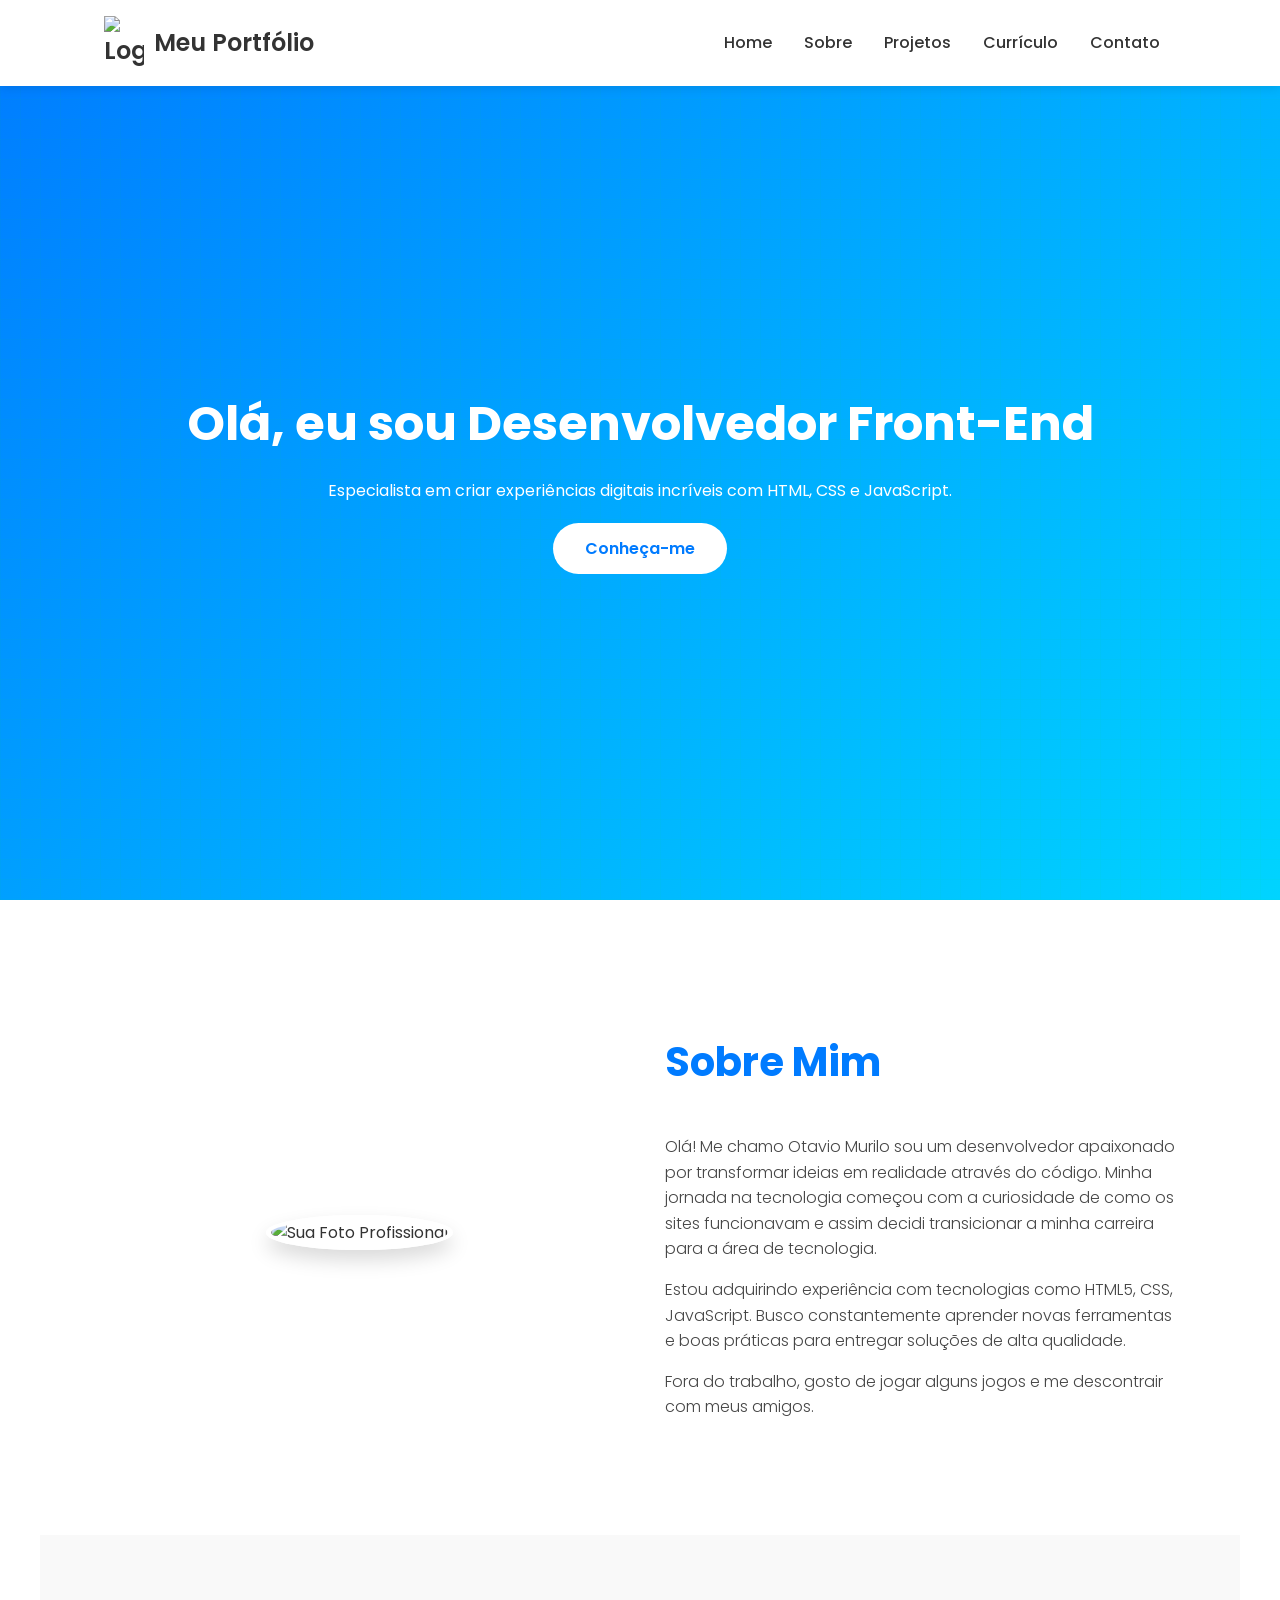
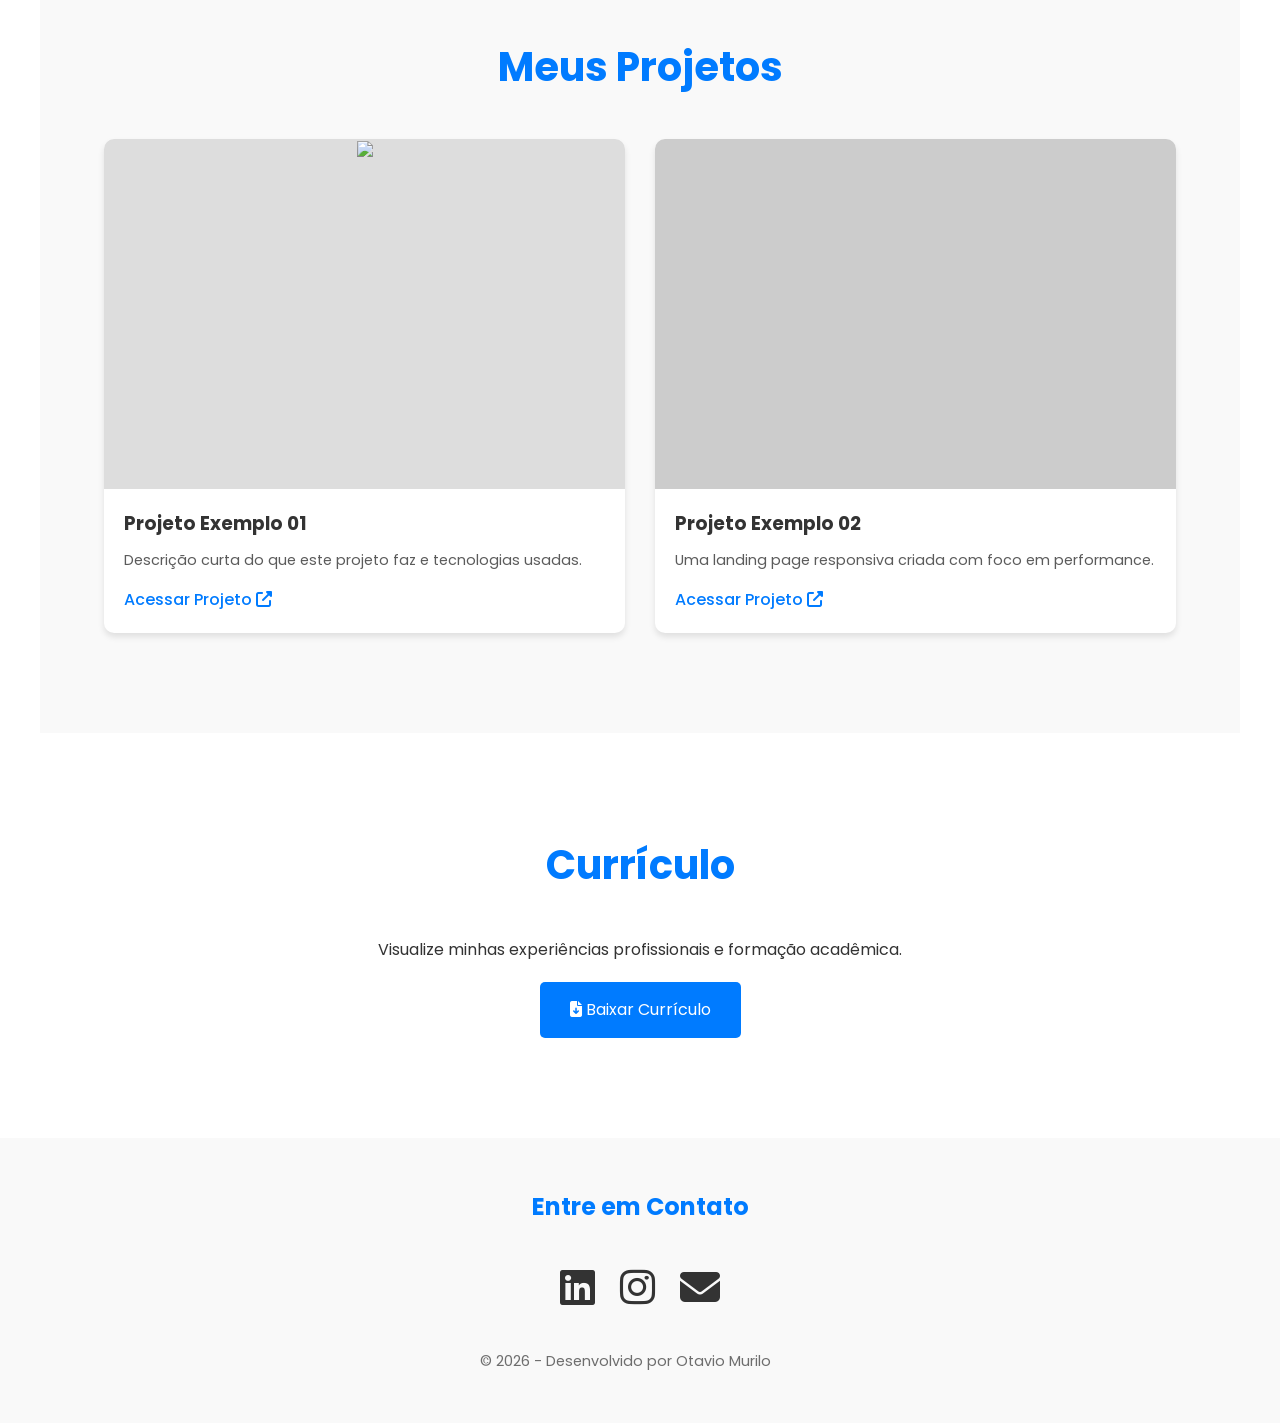
==== index.html @ 80a5a87d "Add files via upload" ====
<!DOCTYPE html>
<html lang="pt-br">

<head>
    <meta charset="UTF-8">
    <meta name="viewport" content="width=device-width, initial-scale=1.0">
    <title>Meu Portfólio Profissional</title>
    <link rel="stylesheet" href="style.css">
    <link rel="stylesheet" href="https://cdnjs.cloudflare.com/ajax/libs/font-awesome/6.4.0/css/all.min.css">
    <link href="https://fonts.googleapis.com/css2?family=Poppins:wght@300;400;600&display=swap" rel="stylesheet">
</head>

<body>
    <header>
        <nav>
            <div class="logo">
                <img src="log.png" alt="Logo">
                <span>Meu Portfólio</span>
            </div>
            <ul class="nav-links">
                <li><a href="#home">Home</a></li>
                <li><a href="#sobre-mim">Sobre</a></li>
                <li><a href="#projetos">Projetos</a></li>
                <li><a href="#curriculo">Currículo</a></li>
                <li><a href="#contato">Contato</a></li>
            </ul>
            <div class="menu-toggle" id="mobile-menu">
                <i class="fas fa-bars"></i>
            </div>
        </nav>
    </header>

    <section id="home" class="hero">
        <div class="code-animation"></div>

        <div class="hero-content">
            <h1>Olá, eu sou Desenvolvedor Front-End</h1>
            <p>Especialista em criar experiências digitais incríveis com HTML, CSS e JavaScript.</p>
            <a href="#sobre-mim" class="btn">Conheça-me</a>
        </div>
    </section>

    <section id="sobre-mim" class="section sobre-container">
        <div class="sobre-content">
            <div class="sobre-foto">
                <img src="img.png" alt="Sua Foto Profissional">
            </div>
            <div class="sobre-texto">
                <h2>Sobre Mim</h2>
                <p>Olá! Me chamo Otavio Murilo sou um desenvolvedor apaixonado por transformar ideias em realidade
                    através do código. Minha jornada na tecnologia começou com a curiosidade de como os sites
                    funcionavam e assim decidi transicionar a minha carreira para a área de tecnologia.</p>
                <p>Estou adquirindo experiência com tecnologias como HTML5, CSS, JavaScript. Busco constantemente
                    aprender novas ferramentas e boas práticas para entregar soluções de alta qualidade.</p>
                <p>Fora do trabalho, gosto de jogar alguns jogos e me descontrair com meus amigos.</p>
            </div>
        </div>
    </section>

    <section id="projetos" class="section bg-light">
        <h2>Meus Projetos</h2>
        <div class="project-grid">
            <div class="project-card">
                <div class="project-img" style="background-color: #ddd;"> <img src="projeto-imagem.png"> </div>
                <div class="project-info">
                    <h3>Projeto Exemplo 01</h3>
                    <p>Descrição curta do que este projeto faz e tecnologias usadas.</p>
                    <a href="./fic.html" target="_blank">Acessar Projeto <i class="fas fa-external-link-alt"></i></a>
                </div>
            </div>
            <div class="project-card">
                <div class="project-img" style="background-color: #ccc;"></div>
                <div class="project-info">
                    <h3>Projeto Exemplo 02</h3>
                    <p>Uma landing page responsiva criada com foco em performance.</p>
                    <a href="#" target="_blank">Acessar Projeto <i class="fas fa-external-link-alt"></i></a>
                </div>
            </div>
        </div>
    </section>

    <section id="curriculo" class="section">
        <h2>Currículo</h2>
        <div class="cv-container">
            <p>Visualize minhas experiências profissionais e formação acadêmica.</p>
            <a href="Curriculo OTÁVIO MURILO MOREIRA DE PINHO - Front.docx" download class="btn-cv">
                <i class="fas fa-file-download"></i> Baixar Currículo 
            </a>
        </div>
    </section>

    <footer id="contato">
        <div class="contact">
            <h2>Entre em Contato</h2>
            <div class="social-icons">
                <a href="https://www.linkedin.com/in/otavio-murilo-bb7b16271/" target="_blank" title="LinkedIn" class="icon-linkedin"><i
                        class="fab fa-linkedin"></i></a>
                <a href="https://www.instagram.com/murilo.otavioo/" target="_blank" title="Instagram" class="icon-instagram"><i
                        class="fab fa-instagram"></i></a>
                <a href="otaviomurilo00@hotmail.com" title="E-mail" class="icon-email"><i
                        class="fas fa-envelope"></i></a>
            </div>
        </div>
        <p>&copy; 2026 - Desenvolvido por Otavio Murilo <span class="flag-br"></span></p>
    </footer>   

    <script src="script.js"></script>
</body>

</html>
---- style.css ----
/* ========================================= */
/* 1. VARIÁVEIS DE COR E CONFIGURAÇÕES GERAIS */
/* ========================================= */
:root {
    /* Modo Claro (Padrão) */
    --bg-color: #ffffff;
    --bg-accent: #f9f9f9; /* bg-light */
    --text-color: #333333;
    --header-bg: #ffffff;
    --bg-collor: #000000;
    --card-bg: #ffffff;
    --accent-color: #007bff; /* Azul padrão */
    --icon-color: #333333; /* Cor inicial dos ícones */
}



* {
    margin: 0;
    padding: 0;
    box-sizing: border-box;
    font-family: 'Poppins', sans-serif;
    scroll-behavior: smooth;
}
.logo {
  display: flex;
  align-items: center;
  gap: 10px;
  font-weight: bold;
  font-size: 20px;
}

.logo img {
  width: 40px;
  height: auto;
}

body {
    line-height: 1.6;
    background-color: var(--bg-color);
    color: var(--text-color);
    transition: background-color 0.3s ease, color 0.3s ease;
}

/* ========================================= */
/* 2. HEADER E NAVEGAÇÃO                  */
/* ========================================= */
header {
    background-color: var(--header-bg);
    box-shadow: 0 2px 10px rgba(0,0,0,0.1);
    position: fixed;
    width: 100%;
    z-index: 1000;
    transition: background-color 0.3s ease;
}

nav {
    display: flex;
    justify-content: space-between;
    align-items: center;
    padding: 1rem 5%;
    max-width: 1200px;
    margin: 0 auto;
}

.logo {
    font-size: 1.5rem;
    font-weight: 600;
    color: var(--text-color);
}

.nav-links {
    display: flex;
    list-style: none;
}

.nav-links li a {
    text-decoration: none;
    color: var(--text-color);
    padding: 0.5rem 1rem;
    font-weight: 500;
    transition: 0.3s;
}

.nav-links li a:hover {
    color: var(--accent-color);
}

.menu-toggle { display: none; cursor: pointer; font-size: 1.5rem; color: var(--text-color); }

/* ========================================= */
/* 3. HERO SECTION E ANIMAÇÃO             */
/* ========================================= */
.hero {
    height: 100vh;
    /* Gradiente original */
    background: linear-gradient(135deg, #007bff 0%, #00d4ff 100%);
    color: rgb(255, 255, 255);
    display: flex;
    align-items: center;
    justify-content: center;
    text-align: center;
    padding-top: 60px;
    position: relative; /* Necessário para a animação */
    overflow: hidden;
}

/* Animação de fundo (Matrix/Código) */
.code-animation {
    position: absolute;
    top: 0;
    left: 0;
    width: 100%;
    height: 100%;
    background-image: linear-gradient(0deg, rgba(0, 255, 0, 0.1) 1px, transparent 1px),
                      linear-gradient(90deg, rgba(0, 255, 0, 0.1) 1px, transparent 1px);
    background-size: 20px 20px;
    opacity: 0.3;
    animation: matrix-fade 10s infinite linear;
}

@keyframes matrix-fade {
    0% { background-position: 0% 0%; }
    100% { background-position: 0% 100%; }
}

.hero-content {
    z-index: 1; /* Garante que o texto fique acima da animação */
}

.hero h1 { font-size: 3rem; margin-bottom: 15px; }

.btn {
    display: inline-block;
    background: #fff;
    color: #007bff;
    padding: 0.8rem 2rem;
    border-radius: 50px;
    text-decoration: none;
    margin-top: 20px;
    font-weight: 600;
    transition: 0.3s;
}

.btn:hover {
    transform: translateY(-3px);
    box-shadow: 0 5px 15px rgba(0,0,0,0.2);
}

/* ========================================= */
/* 4. SEÇÕES GERAIS E SOBRE MIM           */
/* ========================================= */
.section {
    padding: 100px 5%;
    max-width: 1200px;
    margin: 0 auto;
    text-align: center;
}

.section h2 { margin-bottom: 40px; font-size: 2.5rem; color: var(--accent-color); }

.bg-light { background-color: var(--bg-accent); }

.sobre-container { text-align: left; }

.sobre-content {
    display: flex;
    align-items: center;
    gap: 50px;
    margin-top: 30px;
}

.sobre-foto { flex: 1; display: flex; justify-content: center; }

.sobre-foto img {
    max-width: 300px;
    height: auto;
    border-radius: 50%;
    box-shadow: 0 10px 20px rgba(0,0,0,0.15);
    border: 5px solid white;
}

.sobre-texto { flex: 1; }

.sobre-texto p { margin-bottom: 15px; color: var(--text-color); font-weight: 300; opacity: 0.9; }

/* ========================================= */
/* 5. PROJETOS E CURRÍCULO                */
/* ========================================= */
.project-grid {
    display: grid;
    grid-template-columns: repeat(auto-fit, minmax(280px, 1fr));
    gap: 30px;
}

.project-card {
    background: var(--card-bg);
    border-radius: 10px;
    overflow: hidden;
    box-shadow: 0 4px 6px rgba(0,0,0,0.1);
    transition: 0.5s, background-color 0.5s ease;
}

.project-card:hover { transform: translateY(-10px); }

.project-img { 
    height: 350px; 
    object-fit: cover;
    width: 100%;
}

.project-info { 
    padding: 20px; 
    text-align: left; 
}

.project-info h3 { color: var(--text-color); margin-bottom: 10px; }
.project-info p { color: var(--text-color); opacity: 0.8; font-size: 0.9rem; margin-bottom: 15px; }
.project-info a { color: var(--accent-color); text-decoration: none; font-weight: 500; }

.btn-cv {
    display: inline-block;
    padding: 15px 30px;
    background-color: var(--accent-color);
    color: white;
    text-decoration: none;
    border-radius: 5px;
    margin-top: 20px;
    transition: 0.3s;
}
.btn-cv:hover { opacity: 0.8; }

/* ========================================= */
/* 6. FOOTER E ÍCONES COLORIDOS           */
/* ========================================= */
footer {
    padding: 50px 5%;
    text-align: center;
    background-color: var(--bg-accent);
    transition: background-color 0.3s ease;
}

.contact h2 { color: var(--accent-color); }

.social-icons {
    margin: 30px 0;
    display: flex;
    justify-content: center;
    gap: 25px;
}

.social-icons a {
    font-size: 2.5rem;
    color: var(--icon-color); /* Cor base */
    transition: 0.3s, color 0.3s ease;
}

/* Cores específicas no HOVER */
.social-icons a.icon-linkedin:hover { color: #0077b5; } /* Azul LinkedIn */
.social-icons a.icon-instagram:hover { color: #e4405f; } /* Rosa Instagram */
.social-icons a.icon-email:hover { color: #ea4335; }     /* Vermelho Gmail */

footer p { color: var(--text-color); font-size: 0.9rem; opacity: 0.7; margin-top: 20px; }

/* Bandeira do Brasil */
.flag-br {
    display: inline-block;
    width: 20px;
    height: 14px;
    background-image: url('https://upload.wikimedia.org/wikipedia/commons/0/05/Flag_of_Brazil.svg');
    background-size: cover;
    margin-left: 5px;
    vertical-align: middle;
}
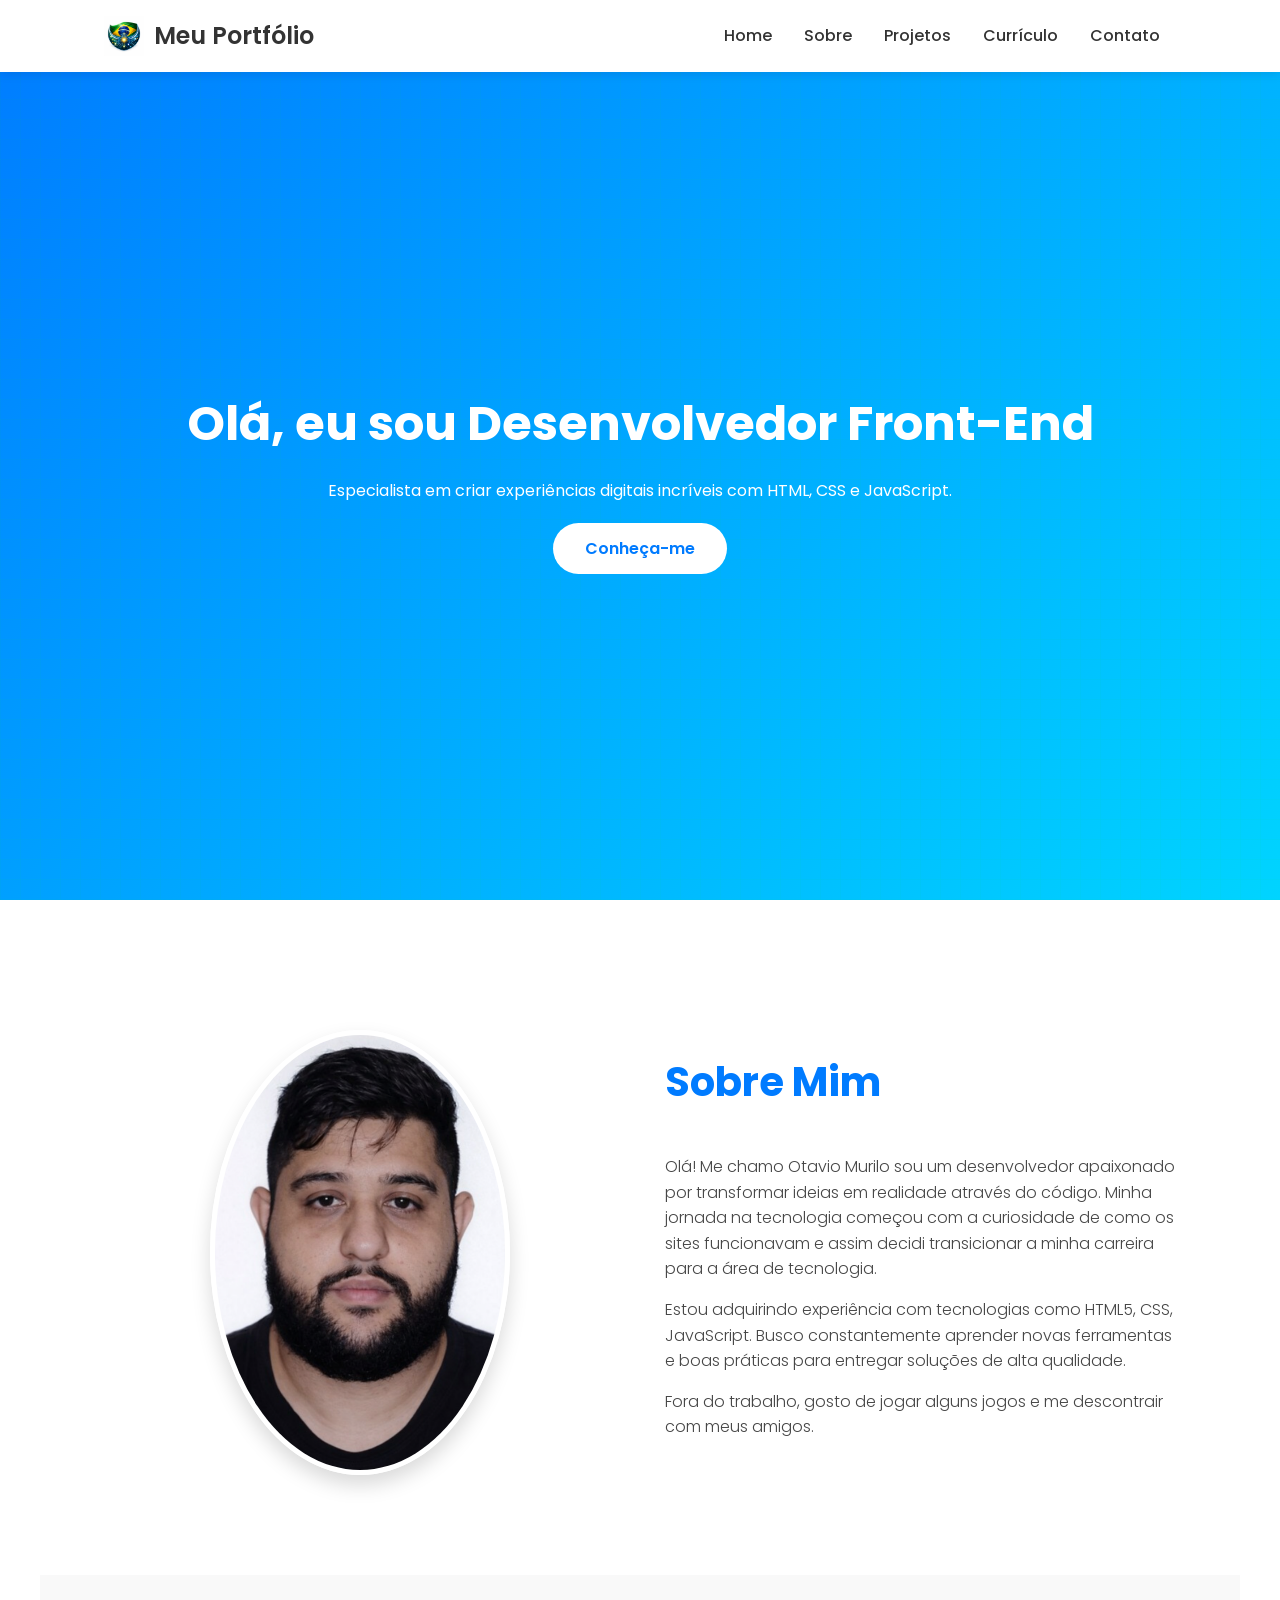
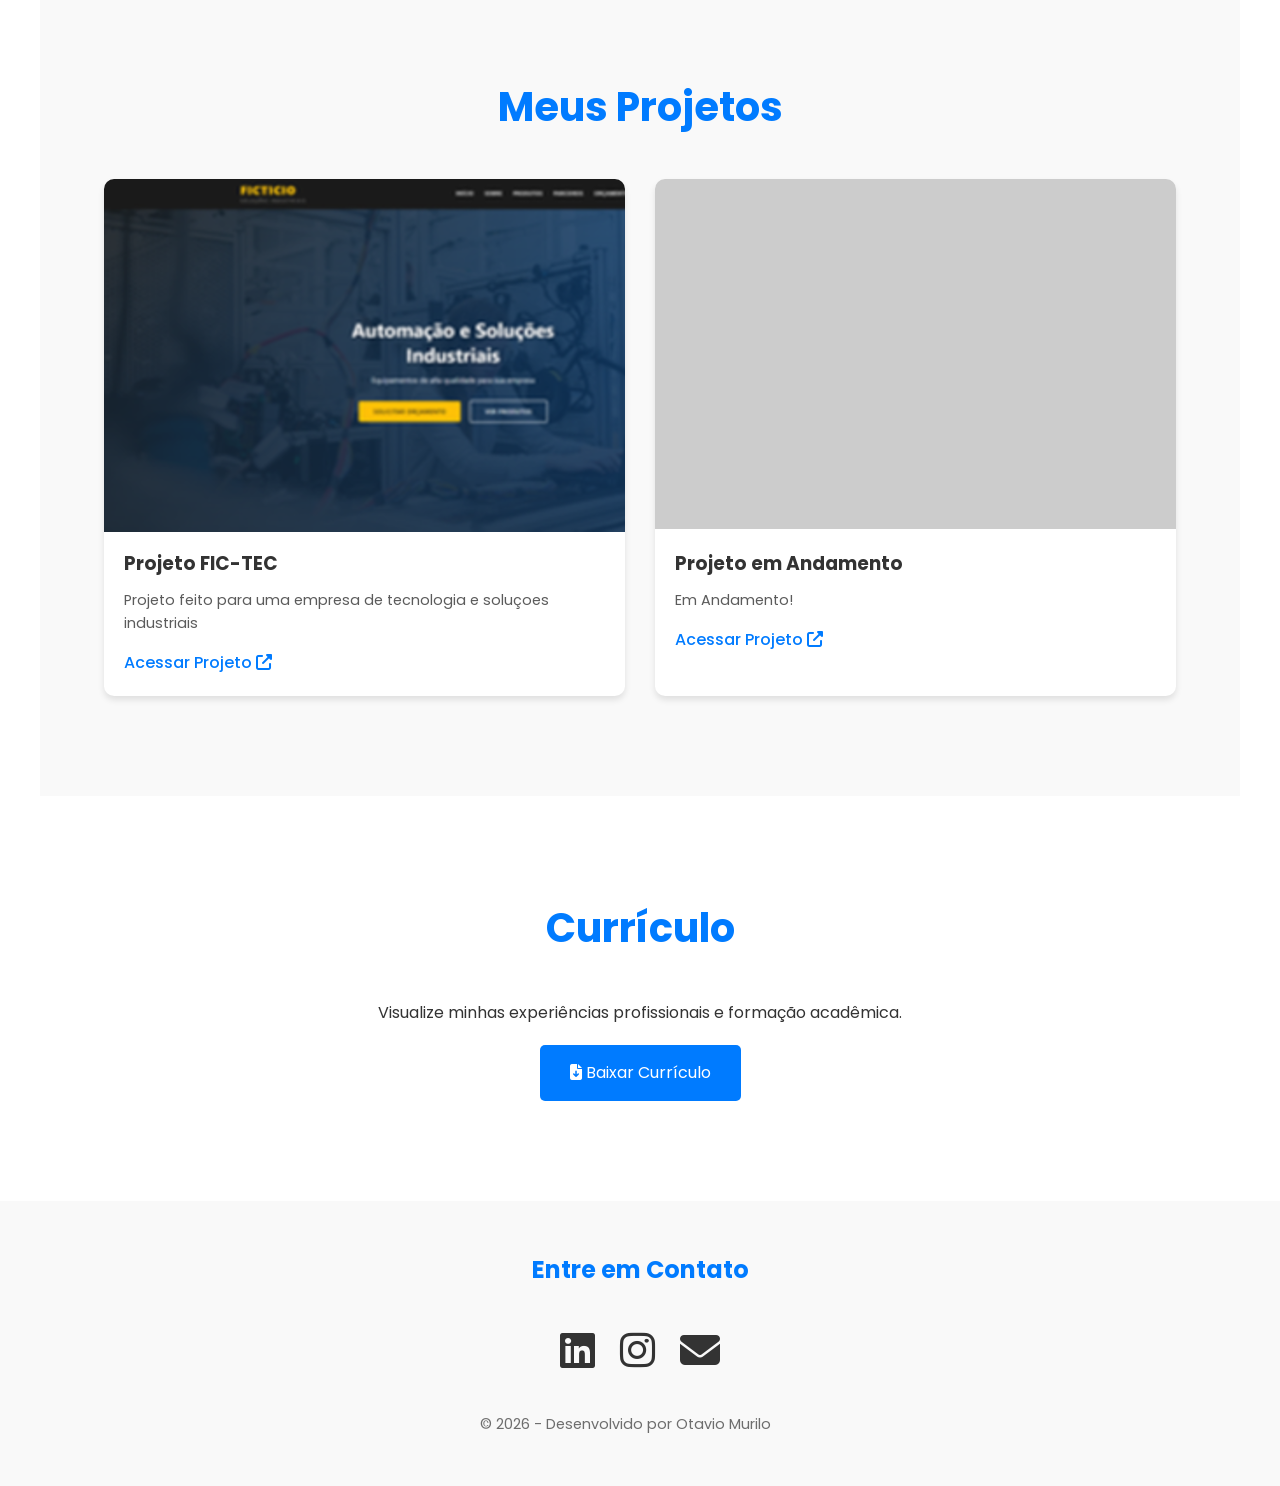
==== commit b0117c74: "Update index.html" ====
--- a/index.html
+++ b/index.html
@@ -63,16 +63,16 @@
             <div class="project-card">
                 <div class="project-img" style="background-color: #ddd;"> <img src="projeto-imagem.png"> </div>
                 <div class="project-info">
-                    <h3>Projeto Exemplo 01</h3>
-                    <p>Descrição curta do que este projeto faz e tecnologias usadas.</p>
+                    <h3>Projeto FIC-TEC</h3>
+                    <p>Projeto feito para uma empresa de tecnologia e soluçoes industriais</p>
                     <a href="./fic.html" target="_blank">Acessar Projeto <i class="fas fa-external-link-alt"></i></a>
                 </div>
             </div>
             <div class="project-card">
                 <div class="project-img" style="background-color: #ccc;"></div>
                 <div class="project-info">
-                    <h3>Projeto Exemplo 02</h3>
-                    <p>Uma landing page responsiva criada com foco em performance.</p>
+                    <h3>Projeto em Andamento</h3>
+                    <p>Em Andamento!</p>
                     <a href="#" target="_blank">Acessar Projeto <i class="fas fa-external-link-alt"></i></a>
                 </div>
             </div>
@@ -107,4 +107,4 @@
     <script src="script.js"></script>
 </body>
 
-</html>+</html>
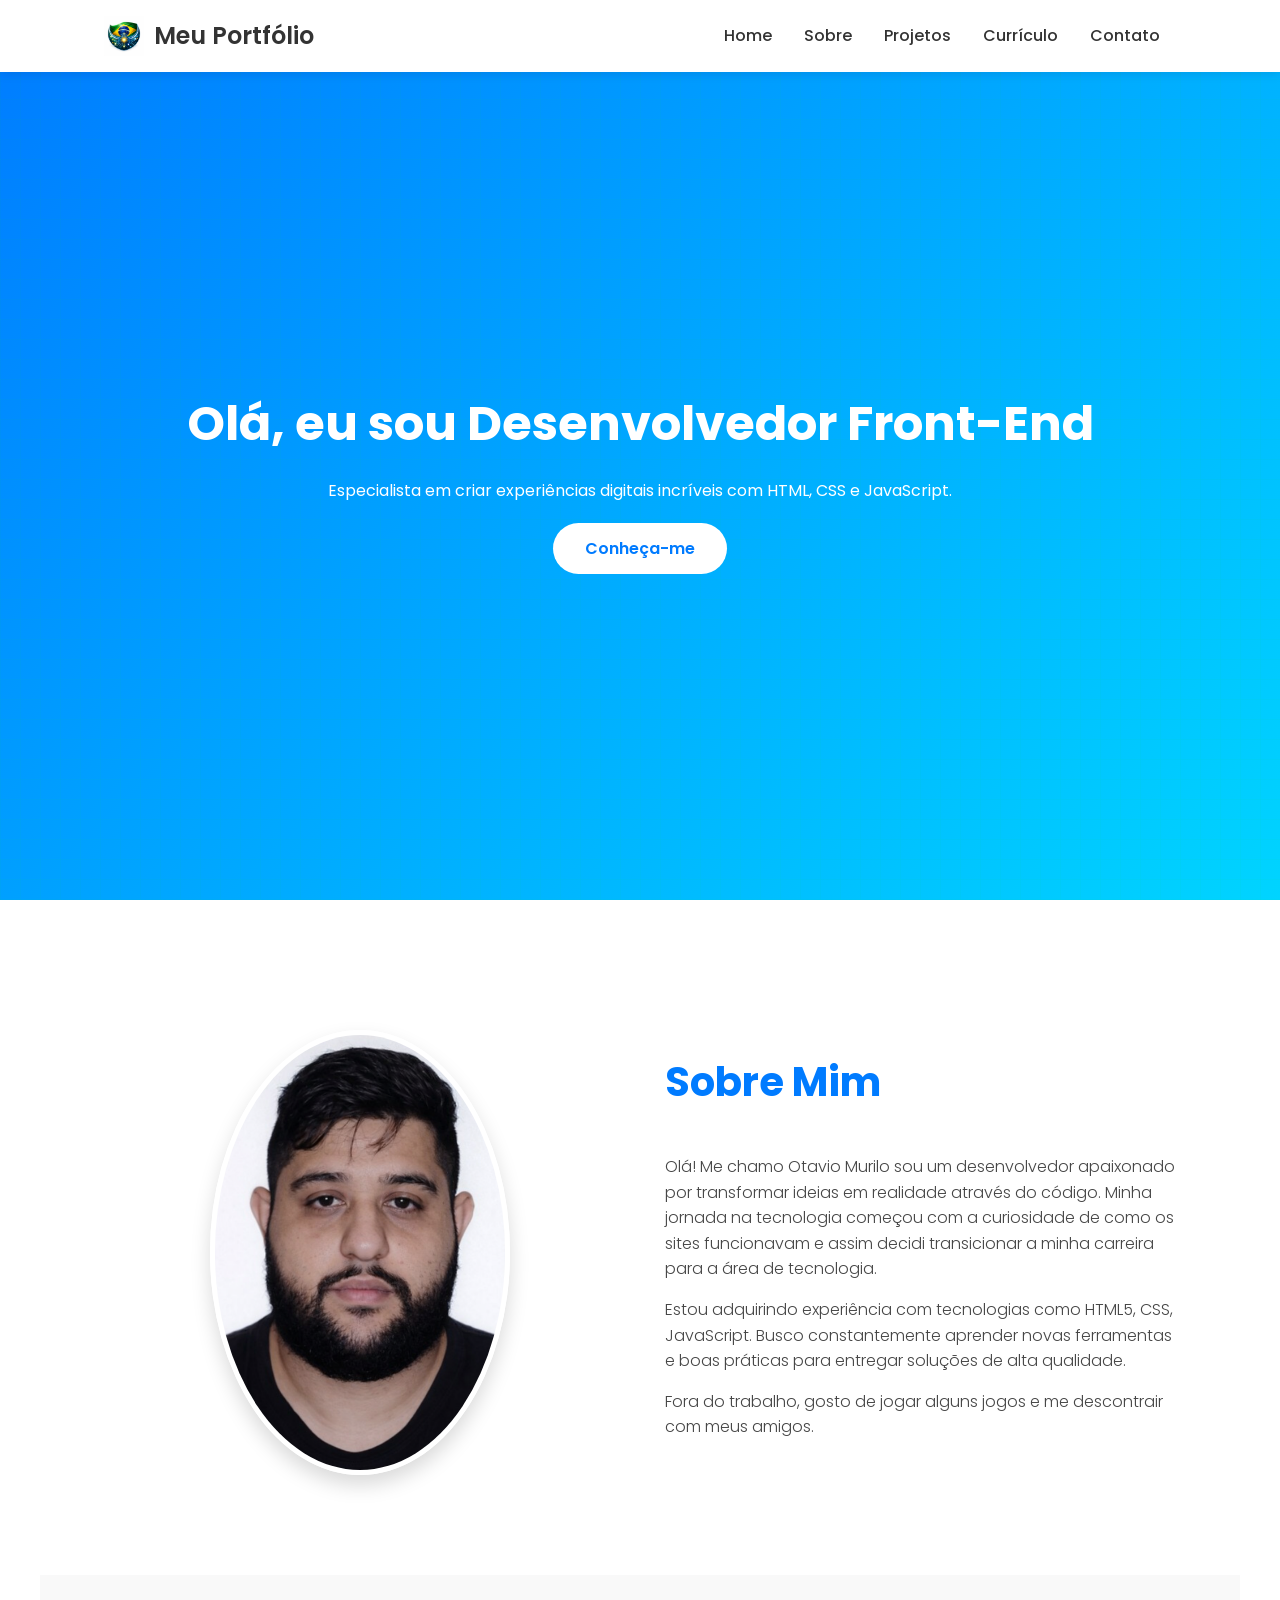
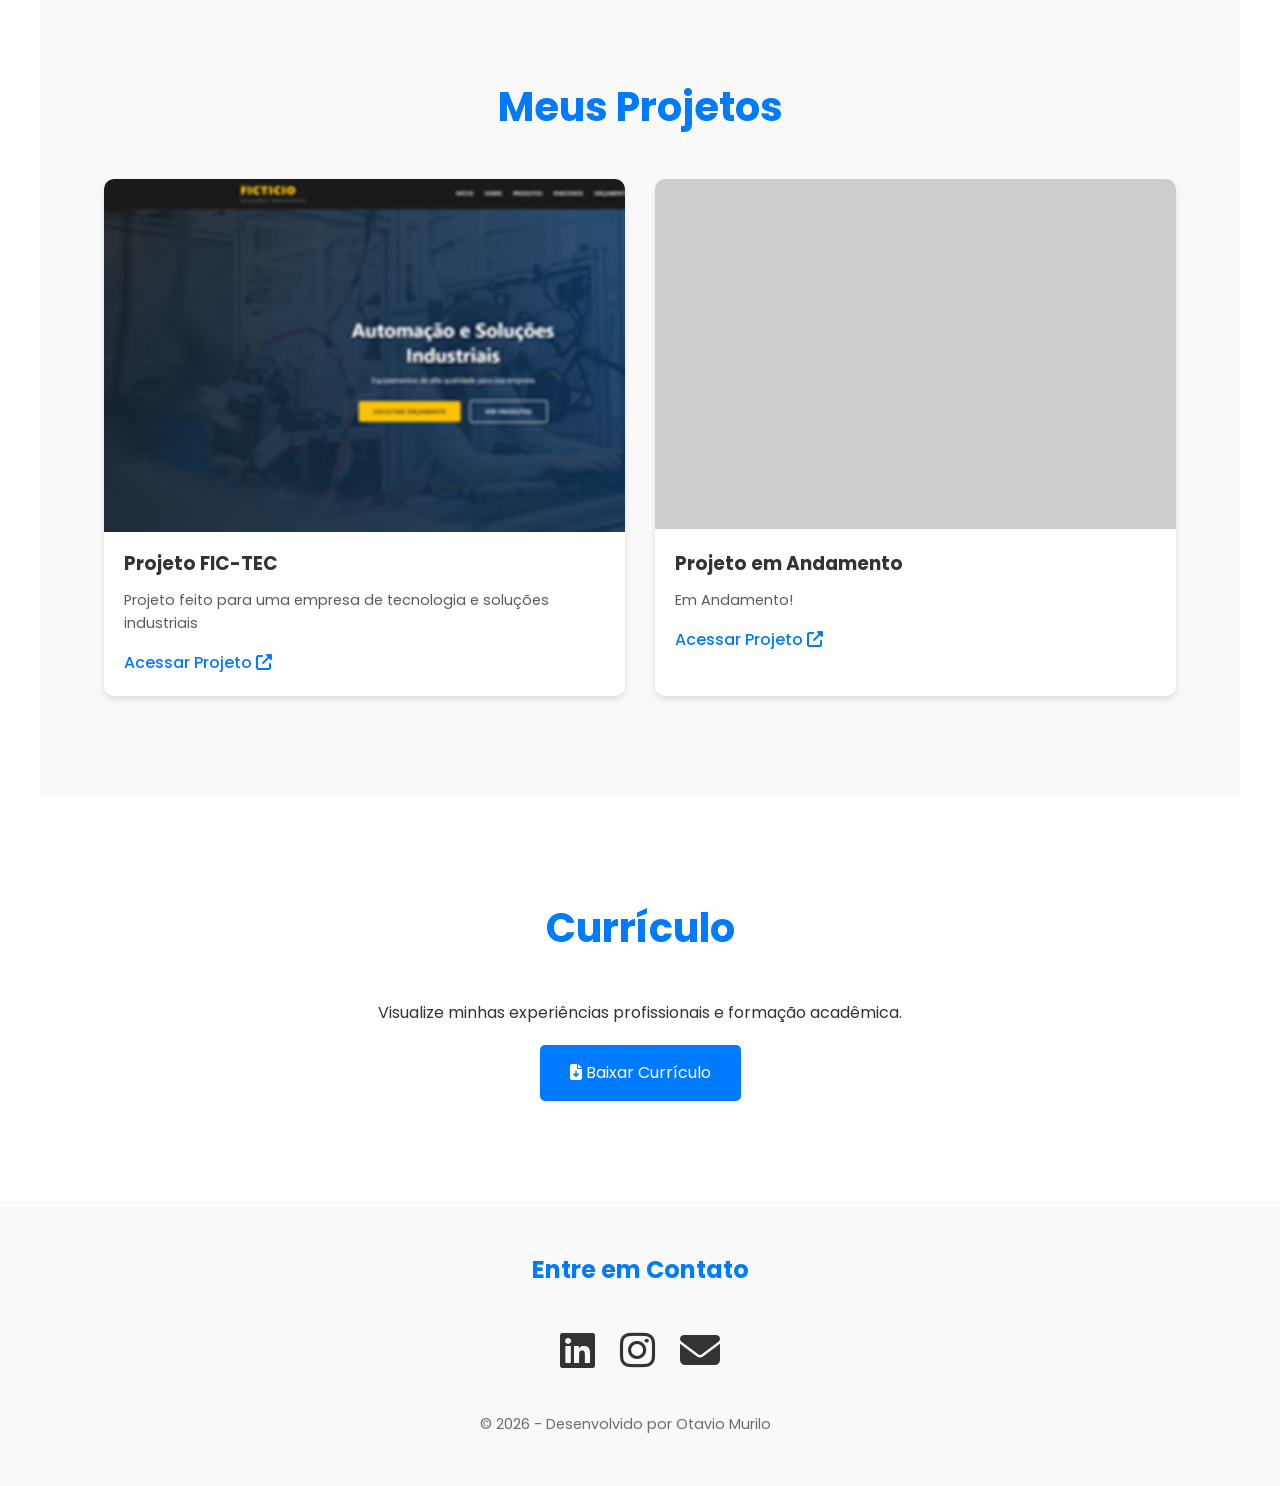
==== commit 970c0963: "Update index.html" ====
--- a/index.html
+++ b/index.html
@@ -64,7 +64,7 @@
                 <div class="project-img" style="background-color: #ddd;"> <img src="projeto-imagem.png"> </div>
                 <div class="project-info">
                     <h3>Projeto FIC-TEC</h3>
-                    <p>Projeto feito para uma empresa de tecnologia e soluçoes industriais</p>
+                    <p>Projeto feito para uma empresa de tecnologia e soluções industriais</p>
                     <a href="./fic.html" target="_blank">Acessar Projeto <i class="fas fa-external-link-alt"></i></a>
                 </div>
             </div>
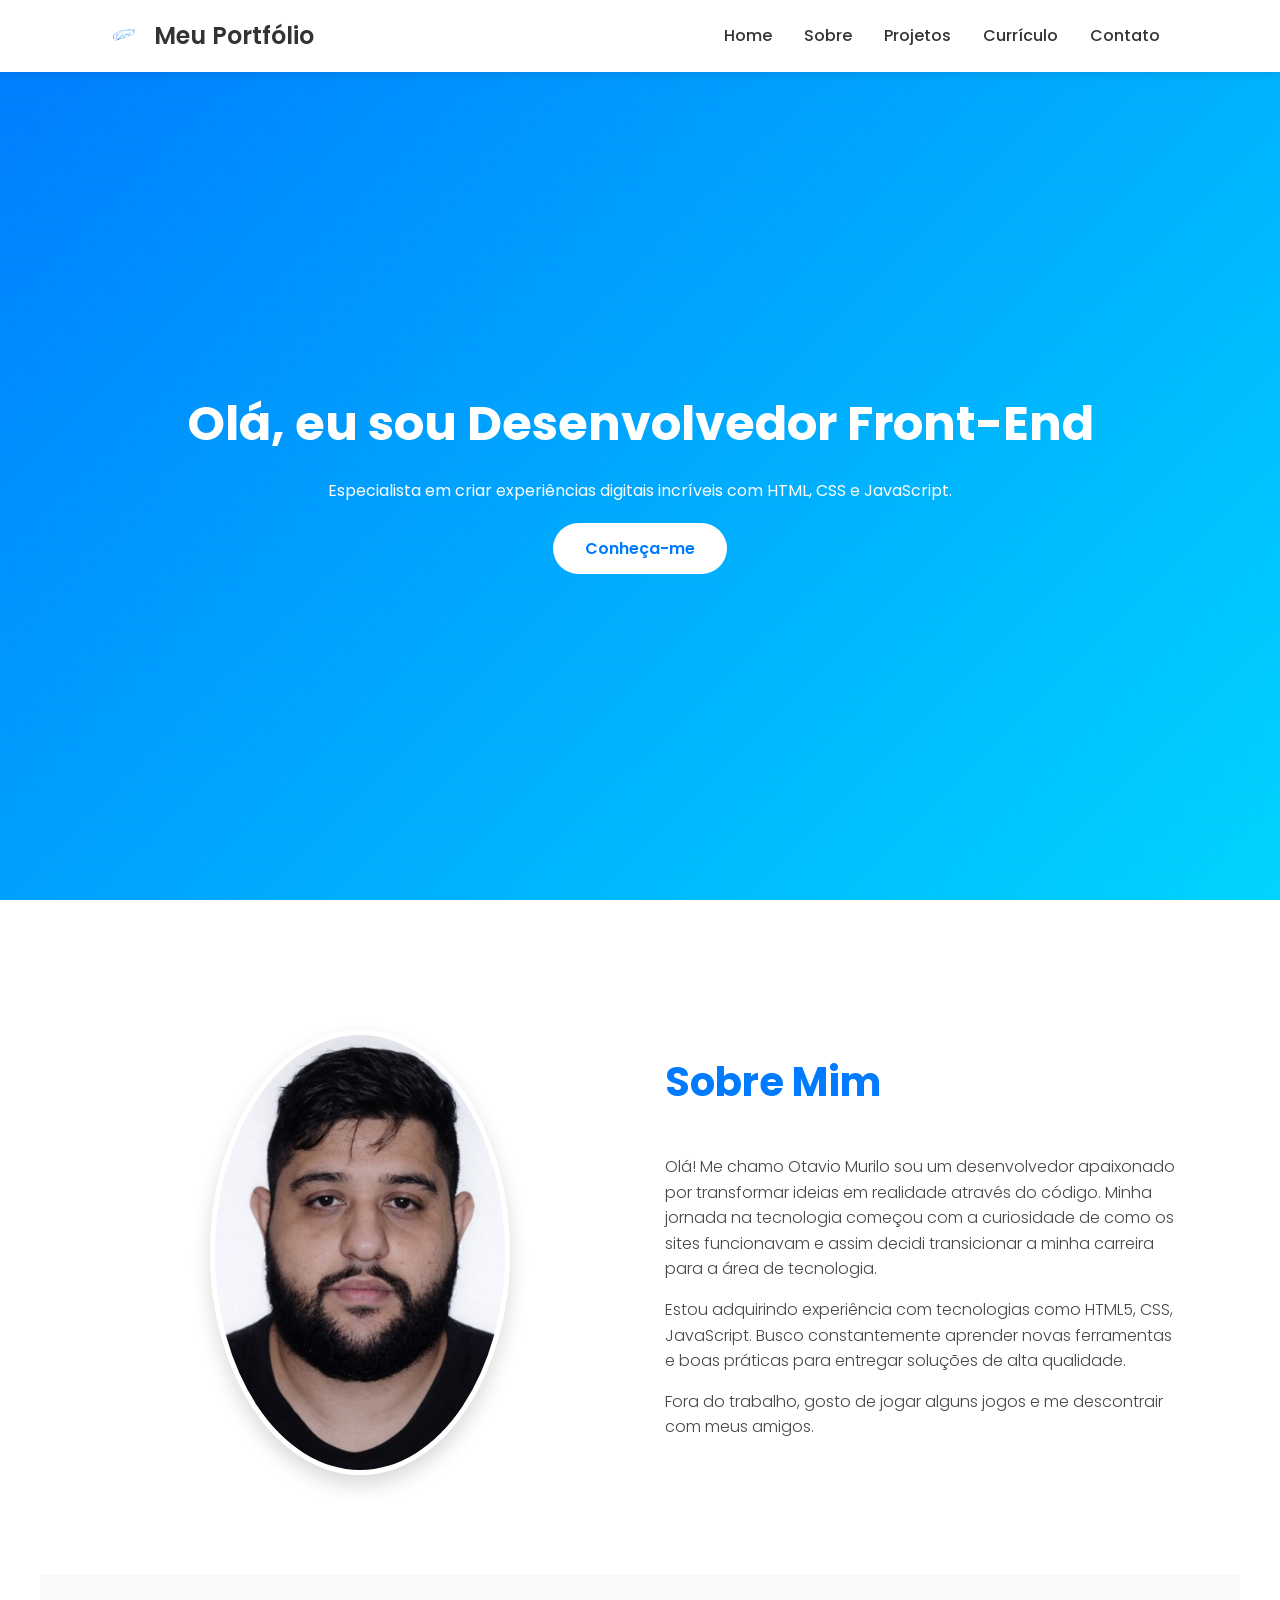
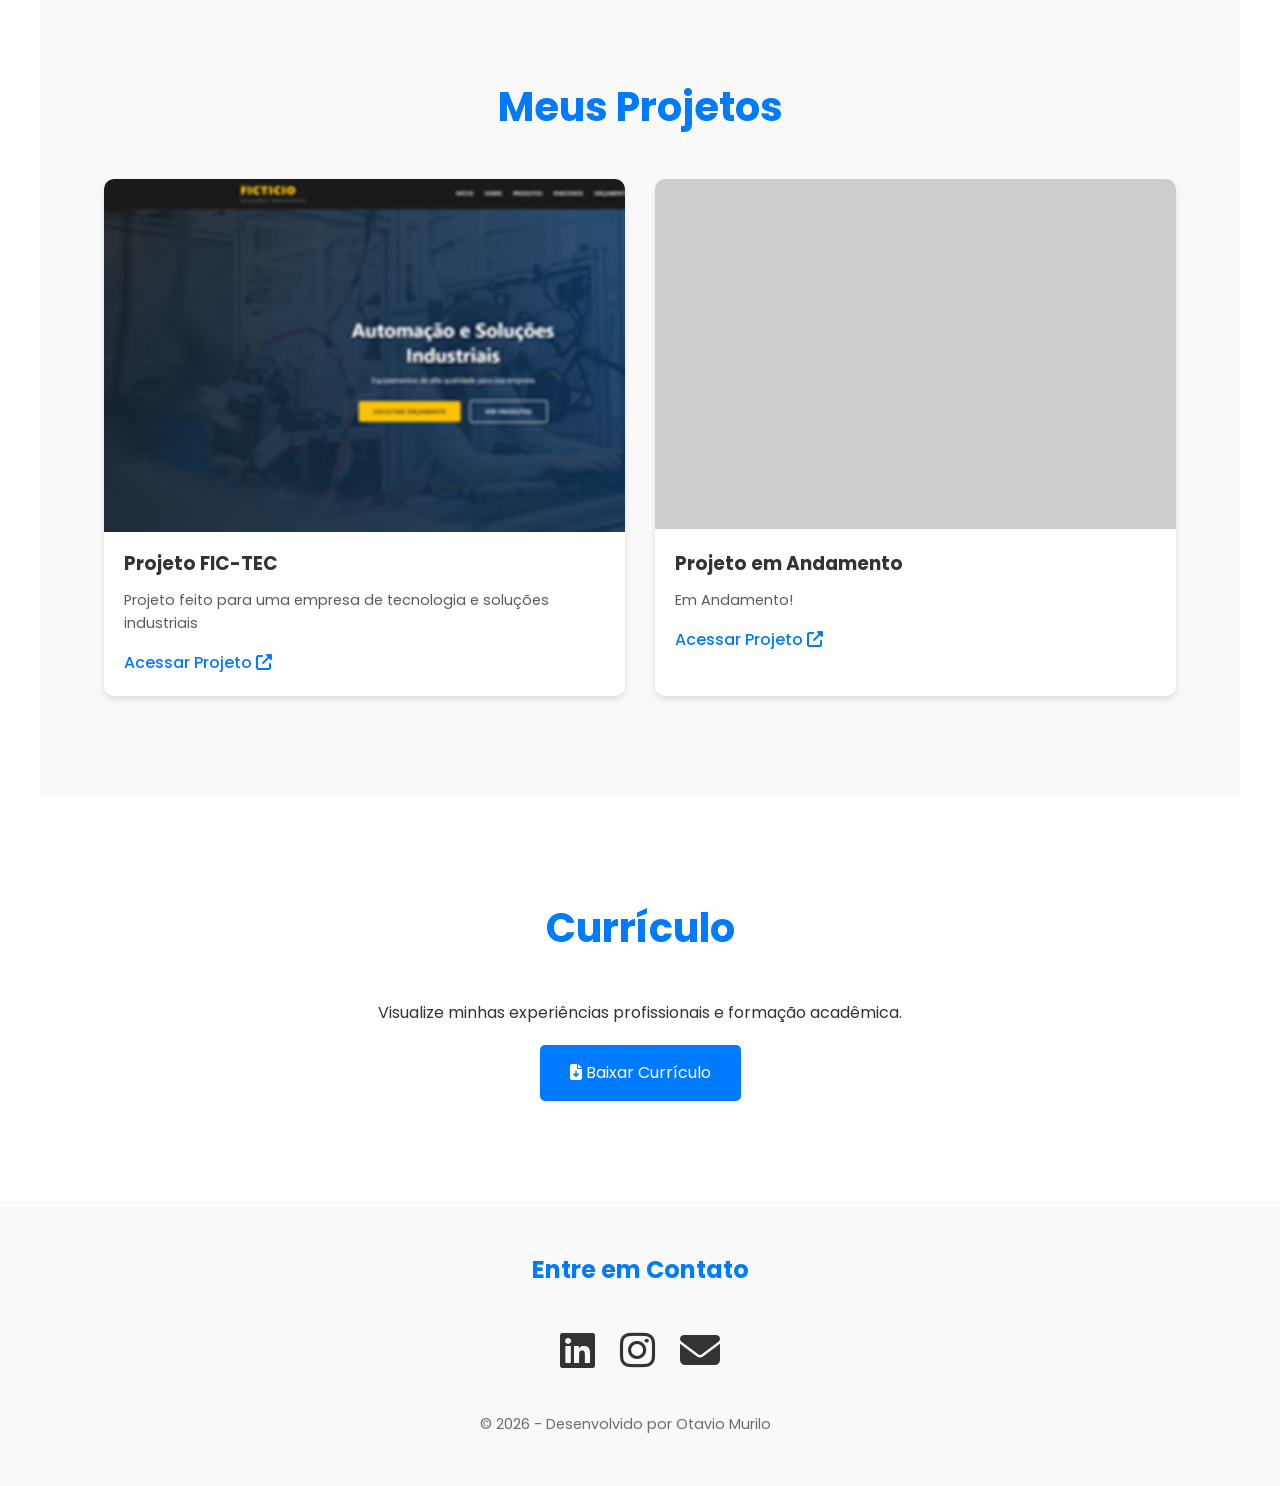
==== commit 1f2d9b29: "Update index.html" ====
--- a/index.html
+++ b/index.html
@@ -14,7 +14,7 @@
     <header>
         <nav>
             <div class="logo">
-                <img src="log.png" alt="Logo">
+                <img src="logo.png" alt="Logo">
                 <span>Meu Portfólio</span>
             </div>
             <ul class="nav-links">
